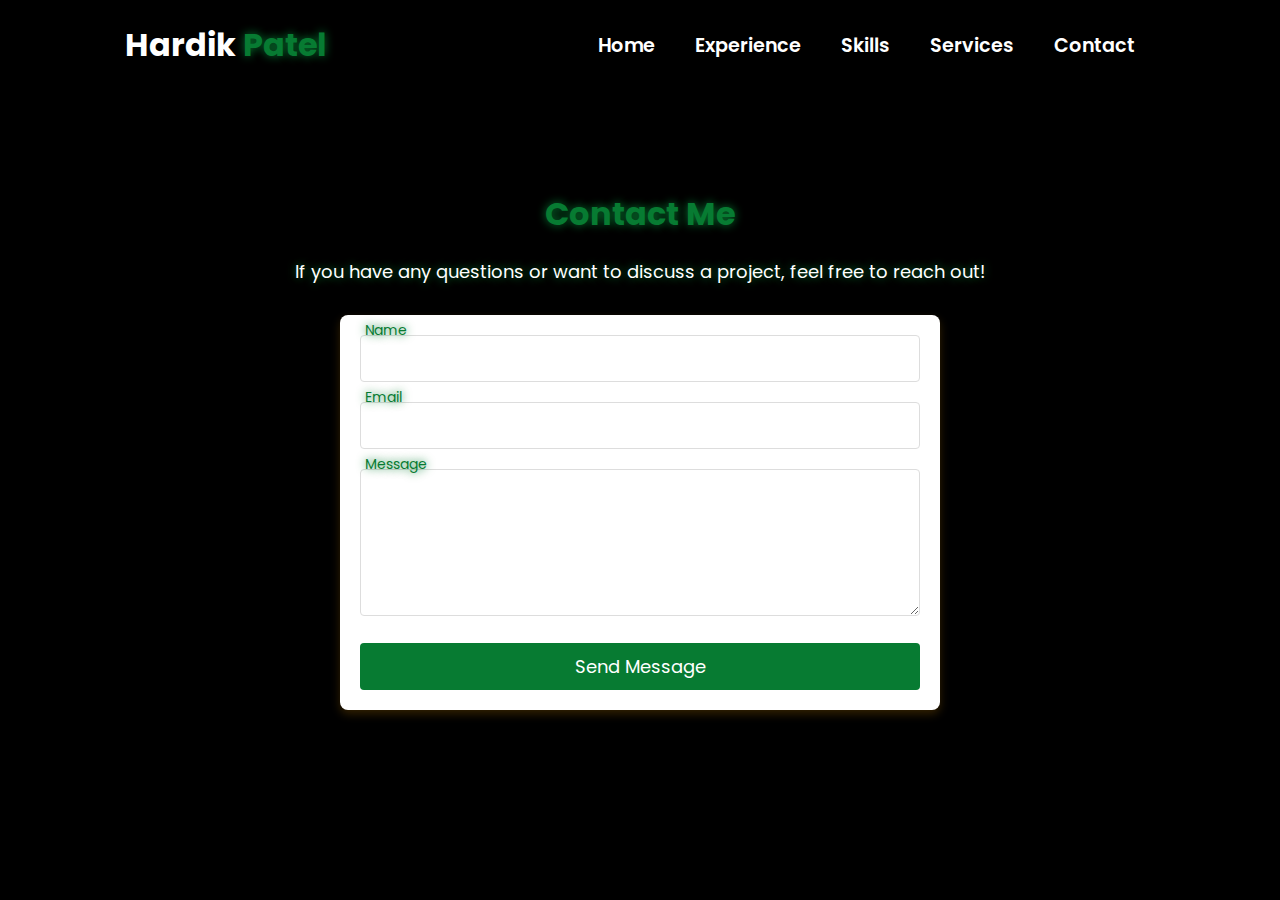
==== contact.html @ febdafad "added" ====
<!DOCTYPE html>
<html lang="en">
<head>
    <meta charset="UTF-8">
    <meta name="viewport" content="width=device-width, initial-scale=1.0">
    <link rel="stylesheet" href="https://cdnjs.cloudflare.com/ajax/libs/font-awesome/6.5.2/css/all.min.css">
    <link rel="stylesheet" href="CSS.css">
    <title>Contact Me</title>
</head>
<body>
    <nav>
        <div class="nav-container">
            <div class="logo" data-aos="zoom-in" data-aos-duration="1500">
                Hardik <span>Patel</span>
            </div>
            <div class="links">
                <div class="link" data-aos="fade-up" data-aos-duration="1500" data-aos-delay="100"><a href="index.html">Home</a></div>
                <div class="link" data-aos="fade-up" data-aos-duration="1500" data-aos-delay="200"><a href="experience.html">Experience</a></div>
                <div class="link" data-aos="fade-up" data-aos-duration="1500" data-aos-delay="300"><a href="skills.html">Skills</a></div>
                <div class="link" data-aos="fade-up" data-aos-duration="1500" data-aos-delay="400"><a href="services.html">Services</a></div>
                <div class="link" data-aos="fade-up" data-aos-duration="1500" data-aos-delay="500"><a href="contact.html">Contact</a></div>
        </div>
        <i class="fa-solid fa-bars hamburg" onclick="hamburg()"></i>
    </div>
        <div class="dropdown">
            <div class="links">
                <a href="index.html">Home</a>
                <a href="experience.html">Experience</a>
                <a href="skills.html">Skills</a>
                <a href="services.html">Service</a>
                <a href="contact.html">Contact</a>
                <i class="fa-solid fa-xmark cancel" onclick="cancel()"></i>
            </div>
        </div>
    </nav>
    <section class="contact">
        <h2>Contact Me</h2>
        <p>If you have any questions or want to discuss a project, feel free to reach out!</p>
        <div class="contact-form">
            <form action="#" method="POST">
                <div class="input-box">
                    <input type="text" name="name" required>
                    <label>Name</label>
                </div>
                <div class="input-box">
                    <input type="email" name="email" required>
                    <label>Email</label>
                </div>
                <div class="input-box">
                    <textarea name="message" rows="5" required></textarea>
                    <label>Message</label>
                </div>
                <button type="submit" class="btn">Send Message</button>
            </form>
        </div>
    </section>
</body>
</html>
---- CSS.css ----
@import url('https://fonts.googleapis.com/css2?family=Poppins:wght@100;200;300;400;500;600&display=swap');
*{
    padding: 0;
    margin: 0;
    font-family: 'Poppins', sans-serif;
    box-sizing: border-box;
}
body{
    width: 100%;
    height: 100vh;
    overflow: hidden;
    background-color: black;
}
nav{
    width: 100%;
    height: 10vh;
    position: sticky;
}
.nav-container{
    width: 100%;
    height: 100%;
    display: flex;
    justify-content: space-around;
    align-items: center;
}
.logo{
    color: white;
    font-size: 2rem;
    font-weight: bold;
}
.logo span{
    color: #077b32;
    text-shadow: 0 0 10px #077b32;
}
.hamburg,
.cancel{
    cursor: pointer;
    position: absolute;
    right: 15px;
    top: 10px;
    color: white;
    display: none;
    font-size: clamp(2.5rem, 0.5rem + 5vw, 3rem);
}
.nav-container .links{
    display: flex;
}
.nav-container .links a{
    position: relative;
    font-size: 1.2rem;
    color: white;
    margin: 0 20px;
    text-decoration: none;
    font-weight: 550;
    transition: 0.3s linear;
}
.nav-container .links a::before{
    position: absolute;
    content: "";
    bottom: -3px;
    left: 0;
    width: 0%;
    height: 3px;
    background-color: #077b32;
    transition: 0.2s linear;
}
.nav-container .links a:hover::before{
    width: 100%;
}
.nav-container .links a:hover{
    color: #077b32;
}
.dropdown{
    z-index: 100;
    position: absolute;
    top: 0;
    transform: translateY(-500px);
    width: 100%;
    height: auto;
    backdrop-filter: blur(4px) brightness(40%);
    box-shadow:  0 0 20px black;
    transition: 0.2s linear;
}
.dropdown .links a{
    display: flex;
    color: white;
    text-decoration: none;
    justify-content: center;
    padding: 15px 0;
    align-items: center;
    transition: 0.2s linear;
}
.dropdown .links a:hover{
    background-color: #077b32;
}
section{
    width: 100%;
    height: 90vh;
}
.main-container{
    width: 100%;
    height: 100%;
    display: flex;
    justify-content: space-evenly;
    align-items: center;
}
.main-container .image{
    width: 500px;
    height: 80vh;
    border-radius: 100%;
    overflow: hidden;
    box-shadow: 0 0 50px #077b32;
}
.main-container .image img{
    width: 100%;
}
.main-container .image:hover{
    animation: animate 1.5s ease-in-out infinite;
}
@keyframes animate {
    0%{
        scale: 1;
    }
    50%{
        scale: 1.05;
    }
    100%{
        scale: 1;
    }
}
.main-container .content{
    color: white;
    width: 40%;
    min-height: 100px;
}
.content h1{
    font-size: clamp(1rem, 1rem + 5vw, 1.8rem);
}
.content h1 span{
    color: #077b32;
    text-shadow: 0  0 10px #077b32;
}
.content .typewriter{
    font-size: clamp(1rem, 1rem + 5vw, 2.5rem);
    font-weight: 600;
}
.content .typewriter-text{
    color: #077b32;
    text-shadow: 0 0 10px #077b32;
}
.content p{
    font-size: clamp(0.4rem , 0.2rem + 9vw, 1rem);
    margin: 10px 0;
}
.social-links i{
    display: inline-flex;
    justify-content: center;
    align-items: center;
    width: 3rem;
    height: 3rem;
    background-color: transparent;
    border: 0.2rem solid #077b32;
    border-radius: 50%;
    color: #077b32;
    margin: 5px 15px;
    font-size: 1.5rem;
    transition: 0.2s linear;
}
.social-links i:hover{
    scale: 1.3;
    color: black;
    background-color: #077b32;
    filter: drop-shadow(0 0 10px #077b32);
}
.content button{
    width: 50%;
    height: 6vh;
    margin: 30px;
    background-color: #077b32;
    color: white;
    border: none;
    outline: none;
    font-size: 120%;
    font-weight: 700;
    border-radius: 5px;
    transition: 0.2s linear;
}
.content button:hover{
    scale: 1.1;
    color: #077b32;
    border: 2px solid #077b32;
    background-color: transparent;
    font-weight: 700;
    box-shadow: 0 0 40px #077b32;
}
@media (max-width:884px) {
    nav .logo{
        position: absolute;
        top: 16px;
        left: 15px;
        font-size: 1.5rem;
    }
    .main-container {
        display: flex;
        flex-direction: column;
    }
    .nav-container .links{
        display: none;
    }
    .hamburg,
    .cancel{
        display: block;
    }
    .main-container .content{
        width: 80%;
    }
    .social-links i{
        width: 2.5rem;
        height: 2.5rem;
        font-size: 1.5rem;
    }
    .main-container .image{
        z-index: -1;
        width: 50%;
        height: 60%;
    }
}
@media (max-width:440px){
    .main-container .image{
        width: 50%;
        height: 60%;
        margin-bottom: 0px;
    }
    .main-container .content{
        width: 80%;
    }
    .main-container button{
        margin-top: 15px;
    }
}

/* Services Page */
.services .service-container {
    display: flex;
    justify-content: center;
    flex-wrap: wrap;
    gap: 20px;
}
.services h2{
    text-align: center;
    color: #077b32;
    text-shadow: 0  0 10px #077b32;

}
.services .service-box {
    background: #fff;
    border: 1px solid #ddd;
    border-radius: 8px;
    padding: 20px;
    width: 300px;
    box-shadow: 0 4px 10px rgba(0, 0, 0, 0.1);
    transition: transform 0.3s;
}

.services .service-box:hover {
    transform: scale(1.05);
}

.services .service-box i {
    font-size: 40px;
    color: #077b32;
    margin-bottom: 10px;
}

.services .service-box h3 {
    font-size: 24px;
    margin-bottom: 10px;
    color: #333;
}

/* Skills Page */
.skills h2{
    text-align: center;
    color: #077b32;
    text-shadow: 0  0 10px #077b32;

}
.skills .skills-list {
    list-style: none;
    max-width: 600px;
    margin: 0 auto;
    padding: 0;
    text-align: left;
}

.skills .skills-list li {
    margin-bottom: 15px;
    font-size: 18px;
    color: #ffffff;
}

.skills .skills-list strong {
    color: #077b32;
}

/* Experience Page */
.experience h2{
    text-align: center;
    color: #077b32;
    text-shadow: 0  0 10px #077b32;

}
.experience .experience-container {
    display: flex;
    flex-direction: column;
    align-items: center;
    gap: 20px;
}

.experience .experience-box {
    background: #fff;
    border: 1px solid #ddd;
    border-radius: 8px;
    padding: 20px;
    width: 80%;
    max-width: 600px;
    box-shadow: 0 4px 10px rgba(0, 0, 0, 0.1);
    text-align: left;
    transition: transform 0.3s;
}
.experience .experience-box:hover {
    transform: scale(1.05);
}
.experience .experience-box h3 {
    font-size: 24px;
    color: #077b32;
    margin-bottom: 5px;
}

.experience .experience-box p {
    margin: 5px 0;
    color: #555;
}

.experience .experience-box strong {
    color: #333;
}

/* Media Queries for Responsiveness */
@media (max-width: 768px) {
    .home {
        flex-direction: column;
        text-align: center;
    }

    .home-content {
        margin-left: 0;
        margin-top: 20px;
    }

    .services .service-container {
        flex-direction: column;
    }

    .experience .experience-box {
        width: 100%;
    }
}
/* Contact Section */
.contact {
    padding: 100px 20px 50px;
    text-align: center;
    color: #077b32;
    text-shadow: 0  0 10px #077b32;

}

.contact h2 {
    font-size: 32px;
    color: 077b32;
    margin-bottom: 20px;
}

.contact p {
    font-size: 18px;
    color: #ffffff;
    margin-bottom: 30px;
}

.contact-form {
    max-width: 600px;
    margin: 0 auto;
    background: #fff;
    padding: 20px;
    border-radius: 8px;
    box-shadow: 0 4px 10px rgba(255, 165, 0, 0.2);
}

.contact-form form {
    display: flex;
    flex-direction: column;
}

.contact-form .input-box {
    position: relative;
    margin-bottom: 20px;
}

.contact-form .input-box input,
.contact-form .input-box textarea {
    width: 100%;
    padding: 10px;
    font-size: 16px;
    border: 1px solid #ddd;
    border-radius: 4px;
    outline: none;
}

.contact-form .input-box label {
    position: absolute;
    top: 10px;
    left: 10px;
    font-size: 16px;
    color: #077b32;
    pointer-events: none;
    transition: 0.3s ease;
}

.contact-form .input-box input:focus + label,
.contact-form .input-box textarea:focus + label,
.contact-form .input-box input:not(:placeholder-shown) + label,
.contact-form .input-box textarea:not(:placeholder-shown) + label {
    top: -15px;
    left: 5px;
    font-size: 14px;
    color:077b32 ;
}

.contact-form .btn {
    padding: 10px;
    font-size: 18px;
    color: #fff;
    background-color: #077b32;
    border: none;
    border-radius: 4px;
    cursor: pointer;
    transition: 0.3s ease;
}

.contact-form .btn:hover {
    background-color: #077b32;
}
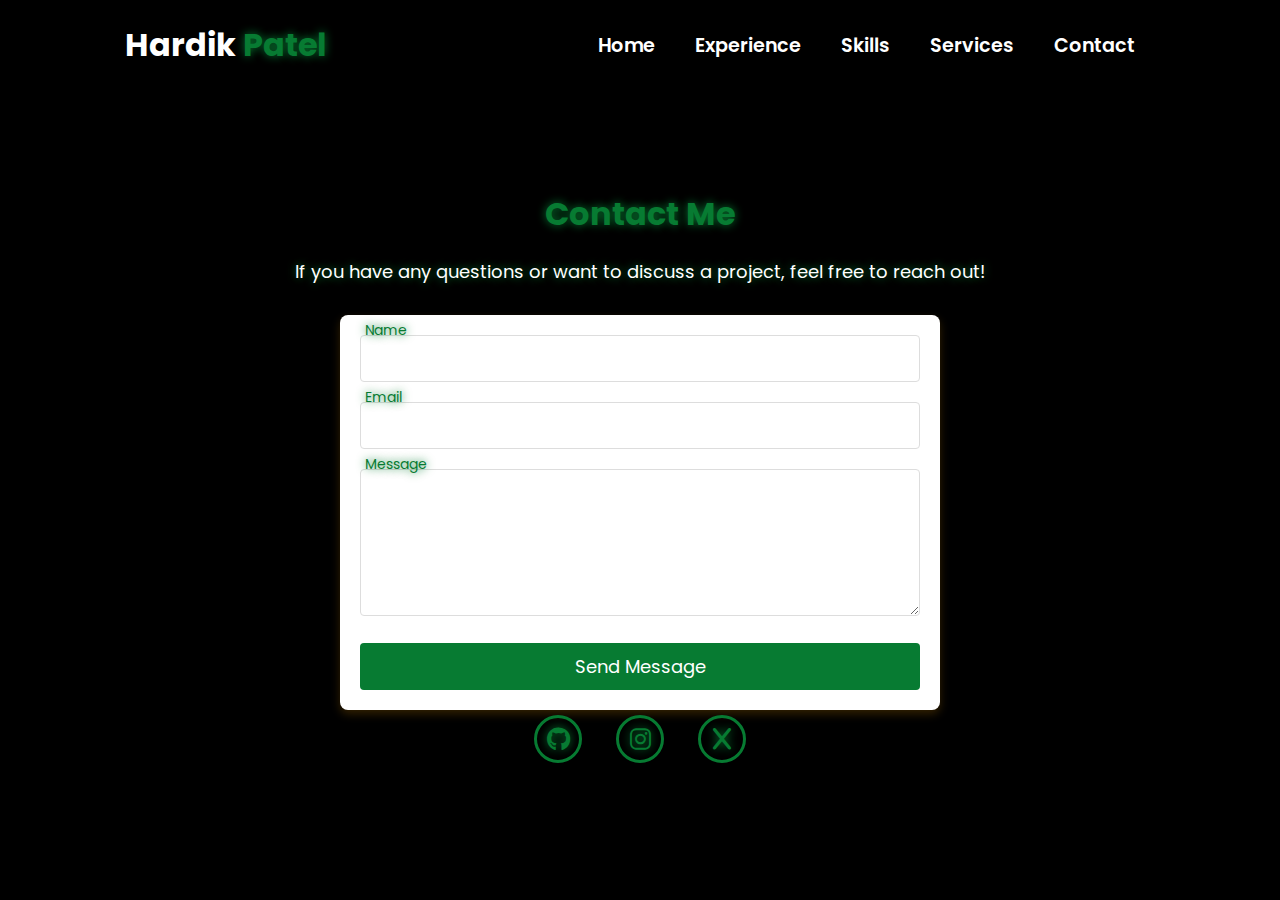
==== commit 41fc8814: "Update contact.html" ====
--- a/contact.html
+++ b/contact.html
@@ -53,6 +53,11 @@
                 <button type="submit" class="btn">Send Message</button>
             </form>
         </div>
+         <div class="social-links">
+                    <a href="https://github.com/HardikPatel74" data-aos="fade-up" data-aos-duration="1500" data-aos-delay="1300"><i class="fa-brands fa-github"></i></a>
+                    <a href="https://www.instagram.com/hardikk_patel7/" data-aos="fade-up" data-aos-duration="1500" data-aos-delay="1400"><i class="fa-brands fa-instagram"></i></a>
+                    <a href="https://x.com/HARDIKPATE87443?t=7Mikq6JWQeaKbfmCk2Y1ag&s=08" data-aos="fade-up" data-aos-duration="1500" data-aos-delay="1600"><i class="fa-brands fa-x"></i></a>
+                </div>
     </section>
 </body>
 </html>
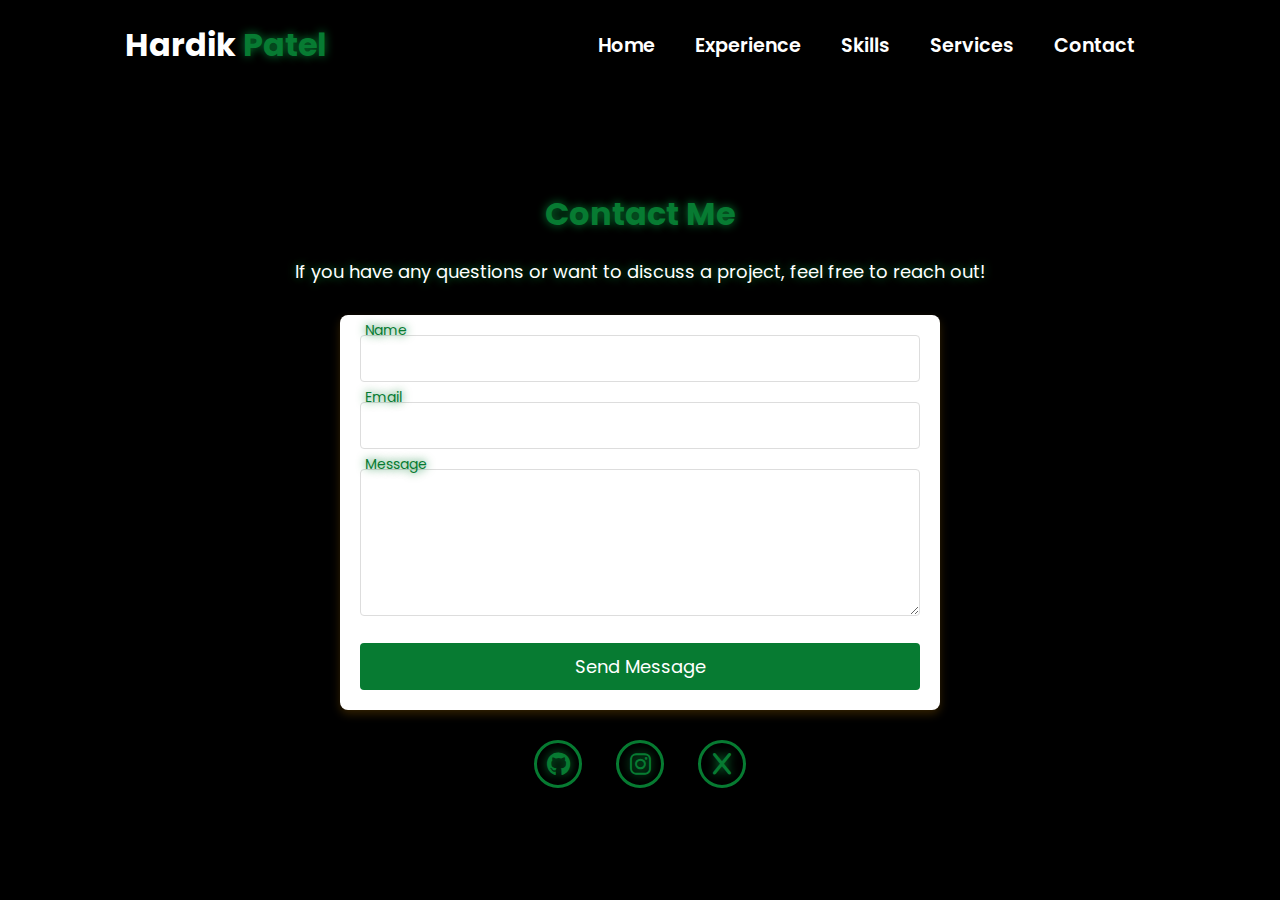
==== commit 2240c76b: "Update contact.html" ====
--- a/contact.html
+++ b/contact.html
@@ -53,6 +53,7 @@
                 <button type="submit" class="btn">Send Message</button>
             </form>
         </div>
+           &nbsp; &nbsp; &nbsp;&nbsp;&nbsp;
          <div class="social-links">
                     <a href="https://github.com/HardikPatel74" data-aos="fade-up" data-aos-duration="1500" data-aos-delay="1300"><i class="fa-brands fa-github"></i></a>
                     <a href="https://www.instagram.com/hardikk_patel7/" data-aos="fade-up" data-aos-duration="1500" data-aos-delay="1400"><i class="fa-brands fa-instagram"></i></a>
--- a/CSS.css
+++ b/CSS.css
@@ -449,4 +449,24 @@
 
 .contact-form .btn:hover {
     background-color: #077b32;
-}+}
+.social-links i{
+    display: inline-flex;
+    justify-content: center;
+    align-items: center;
+    width: 3rem;
+    height: 3rem;
+    background-color: transparent;
+    border: 0.2rem solid #077b32;
+    border-radius: 50%;
+    color: #077b32;
+    margin: 5px 15px;
+    font-size: 1.5rem;
+    transition: 0.2s linear;
+}
+.social-links i:hover{
+    scale: 1.3;
+    color: black;
+    background-color: #077b32;
+    filter: drop-shadow(0 0 10px #077b32);
+}
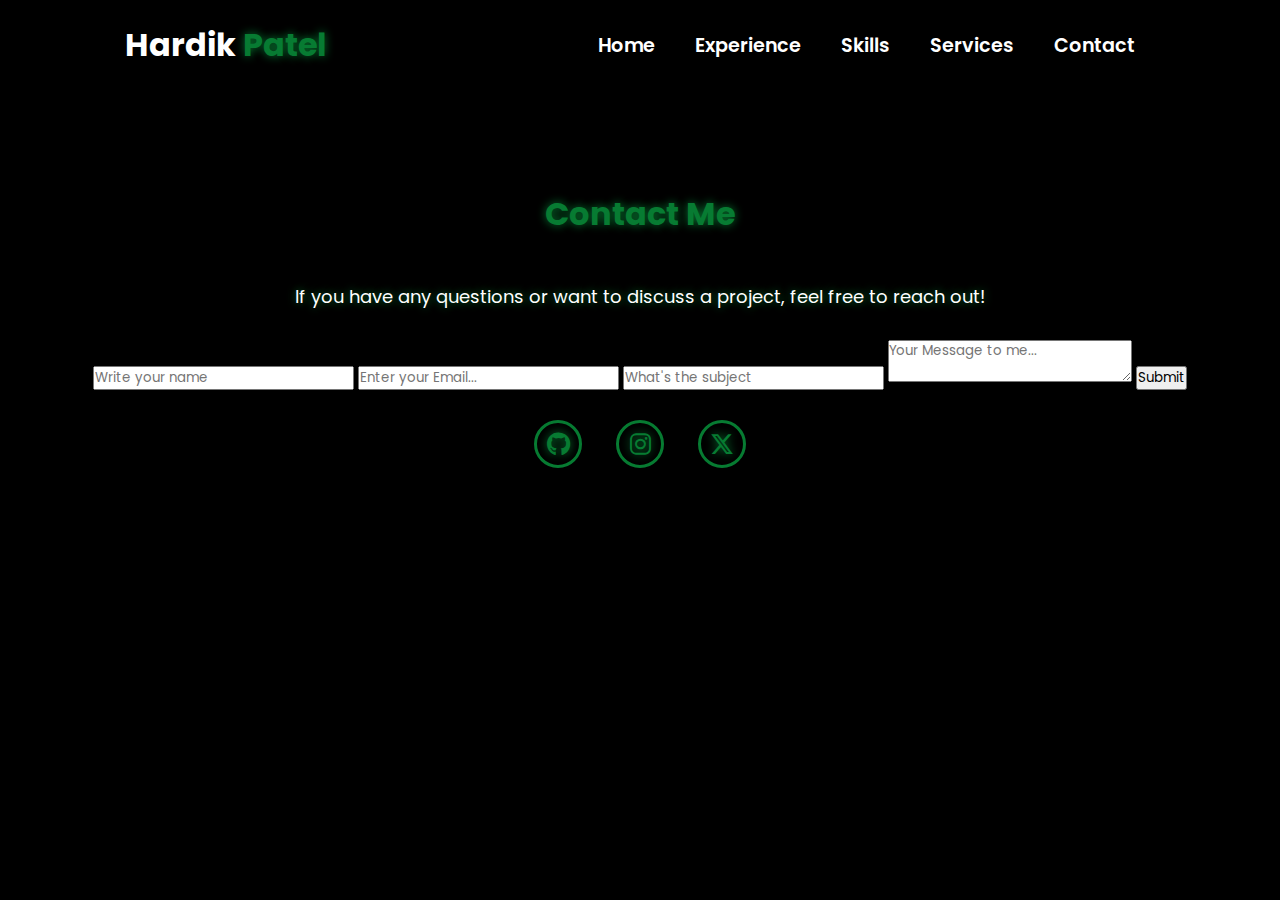
==== commit 8bccb387: "Update contact.html" ====
--- a/contact.html
+++ b/contact.html
@@ -35,30 +35,25 @@
     </nav>
     <section class="contact">
         <h2>Contact Me</h2>
+        &nbsp; &nbsp; &nbsp;&nbsp;&nbsp;
         <p>If you have any questions or want to discuss a project, feel free to reach out!</p>
-        <div class="contact-form">
-            <form action="#" method="POST">
-                <div class="input-box">
-                    <input type="text" name="name" required>
-                    <label>Name</label>
-                </div>
-                <div class="input-box">
-                    <input type="email" name="email" required>
-                    <label>Email</label>
-                </div>
-                <div class="input-box">
-                    <textarea name="message" rows="5" required></textarea>
-                    <label>Message</label>
-                </div>
-                <button type="submit" class="btn">Send Message</button>
+        <div class="contact-container">
+            <form action="https://api.web3forms.com/submit" method="POST">
+
+                <input type="hidden" name="access_key" value="3472666a-1241-442d-a0c7-44a038195654">            
+                <input type="text" name="name" placeholder="Write your name" required>
+                <input type="email" name="email" placeholder="Enter your Email..." required>
+                <input type="text" name="subject" placeholder="What's the subject" required>
+                <textarea placeholder="Your Message to me..." required></textarea>
+                <button type="submit">Submit</button>
             </form>
+        </div>    
+        &nbsp; &nbsp; &nbsp;&nbsp;&nbsp; 
+        <div class="social-links">
+            <a href="https://github.com/HardikPatel74" data-aos="fade-up" data-aos-duration="1500" data-aos-delay="1300"><i class="fa-brands fa-github"></i></a>
+            <a href="https://www.instagram.com/hardikk_patel7/" data-aos="fade-up" data-aos-duration="1500" data-aos-delay="1400"><i class="fa-brands fa-instagram"></i></a>
+            <a href="https://x.com/HARDIKPATE87443?t=7Mikq6JWQeaKbfmCk2Y1ag&s=08" data-aos="fade-up" data-aos-duration="1500" data-aos-delay="1600"><i class="fa-brands fa-x-twitter"></i></a>
         </div>
-           &nbsp; &nbsp; &nbsp;&nbsp;&nbsp;
-         <div class="social-links">
-                    <a href="https://github.com/HardikPatel74" data-aos="fade-up" data-aos-duration="1500" data-aos-delay="1300"><i class="fa-brands fa-github"></i></a>
-                    <a href="https://www.instagram.com/hardikk_patel7/" data-aos="fade-up" data-aos-duration="1500" data-aos-delay="1400"><i class="fa-brands fa-instagram"></i></a>
-                    <a href="https://x.com/HARDIKPATE87443?t=7Mikq6JWQeaKbfmCk2Y1ag&s=08" data-aos="fade-up" data-aos-duration="1500" data-aos-delay="1600"><i class="fa-brands fa-x"></i></a>
-                </div>
     </section>
 </body>
 </html>
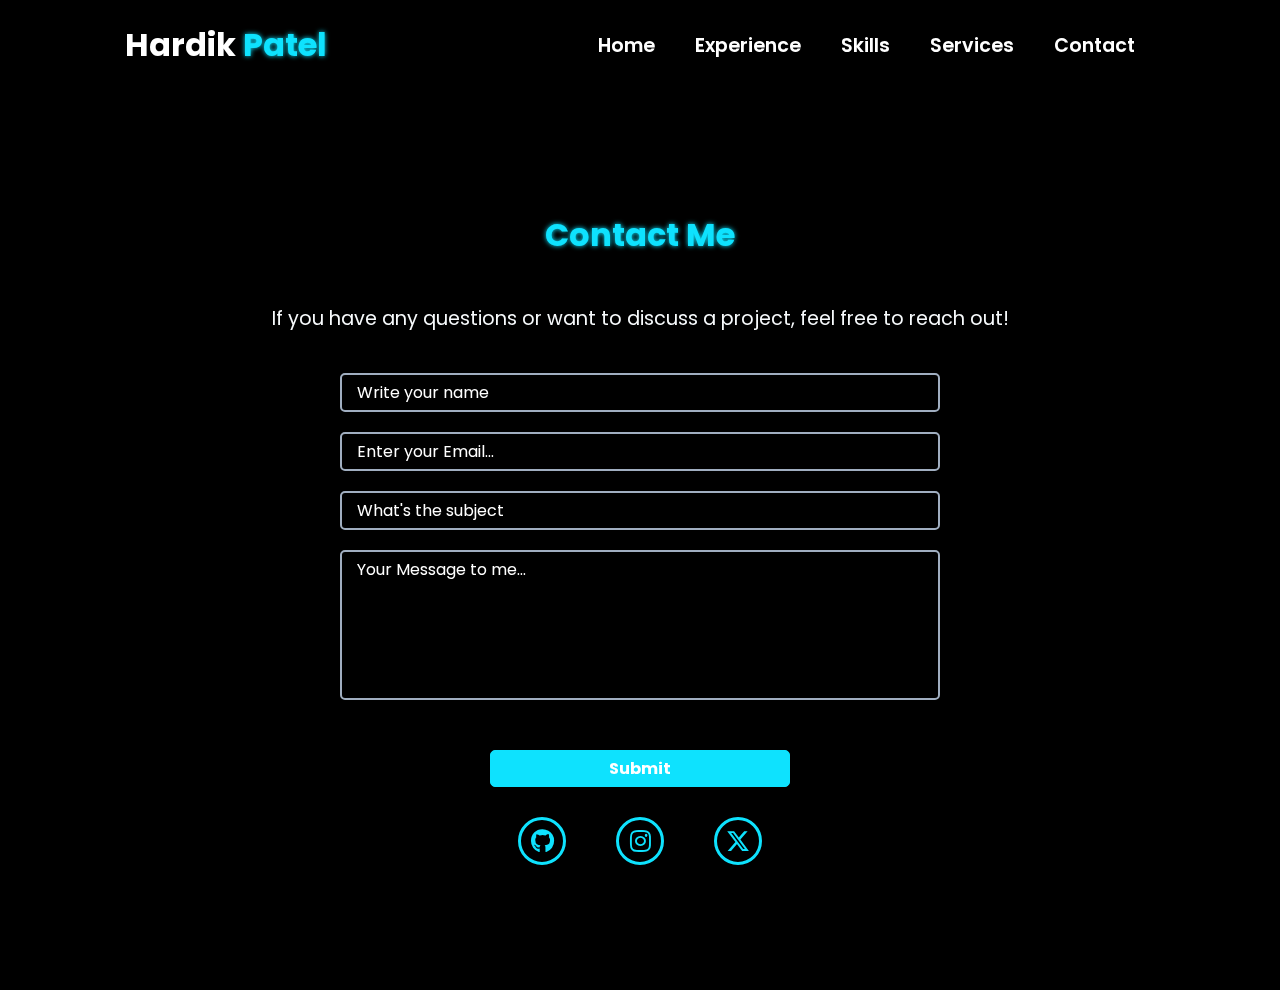
==== commit bfaa40bf: "Update contact.html" ====
--- a/contact.html
+++ b/contact.html
@@ -41,10 +41,10 @@
             <form action="https://api.web3forms.com/submit" method="POST">
 
                 <input type="hidden" name="access_key" value="3472666a-1241-442d-a0c7-44a038195654">            
-                <input type="text" name="name" placeholder="Write your name" required>
-                <input type="email" name="email" placeholder="Enter your Email..." required>
-                <input type="text" name="subject" placeholder="What's the subject" required>
-                <textarea placeholder="Your Message to me..." required></textarea>
+                <input type="text" name="Name" placeholder="Write your name" required>
+                <input type="email" name="Email" placeholder="Enter your Email..." required>
+                <input type="text" name="Subject" placeholder="What's the subject" required>
+                <textarea name="Message" placeholder="Your Message to me..." required></textarea>
                 <button type="submit">Submit</button>
             </form>
         </div>    
--- a/CSS.css
+++ b/CSS.css
@@ -8,8 +8,9 @@
 body{
     width: 100%;
     height: 100vh;
-    overflow: hidden;
-    background-color: black;
+    overflow: scroll;
+    background-color:  #000000;
+ 
 }
 nav{
     width: 100%;
@@ -29,15 +30,15 @@
     font-weight: bold;
 }
 .logo span{
-    color: #077b32;
-    text-shadow: 0 0 10px #077b32;
+    color: #0ee2fe;
+    text-shadow: 0 0 5px #0ee2fe;
 }
 .hamburg,
 .cancel{
     cursor: pointer;
     position: absolute;
     right: 15px;
-    top: 10px;
+    top: 5px;
     color: white;
     display: none;
     font-size: clamp(2.5rem, 0.5rem + 5vw, 3rem);
@@ -61,14 +62,14 @@
     left: 0;
     width: 0%;
     height: 3px;
-    background-color: #077b32;
+    background-color: #0ee2fe;
     transition: 0.2s linear;
 }
 .nav-container .links a:hover::before{
     width: 100%;
 }
 .nav-container .links a:hover{
-    color: #077b32;
+    color: #0ee2fe;
 }
 .dropdown{
     z-index: 100;
@@ -91,7 +92,7 @@
     transition: 0.2s linear;
 }
 .dropdown .links a:hover{
-    background-color: #077b32;
+    background-color: #0ee2fe;
 }
 section{
     width: 100%;
@@ -109,7 +110,7 @@
     height: 80vh;
     border-radius: 100%;
     overflow: hidden;
-    box-shadow: 0 0 50px #077b32;
+    box-shadow: 0 0 50px #0ee2fe;
 }
 .main-container .image img{
     width: 100%;
@@ -137,20 +138,20 @@
     font-size: clamp(1rem, 1rem + 5vw, 1.8rem);
 }
 .content h1 span{
-    color: #077b32;
-    text-shadow: 0  0 10px #077b32;
+    color: #0ee2fe;
+    text-shadow: 0  0 5px #0ee2fe;
 }
 .content .typewriter{
     font-size: clamp(1rem, 1rem + 5vw, 2.5rem);
     font-weight: 600;
 }
 .content .typewriter-text{
-    color: #077b32;
-    text-shadow: 0 0 10px #077b32;
+    color: #0ee2fe;
+    text-shadow: 0 0 5px #0ee2fe;
 }
 .content p{
     font-size: clamp(0.4rem , 0.2rem + 9vw, 1rem);
-    margin: 10px 0;
+    margin: 5px 0;
 }
 .social-links i{
     display: inline-flex;
@@ -159,9 +160,9 @@
     width: 3rem;
     height: 3rem;
     background-color: transparent;
-    border: 0.2rem solid #077b32;
+    border: 0.2rem solid #0ee2fe;
     border-radius: 50%;
-    color: #077b32;
+    color: #0ee2fe;
     margin: 5px 15px;
     font-size: 1.5rem;
     transition: 0.2s linear;
@@ -169,14 +170,14 @@
 .social-links i:hover{
     scale: 1.3;
     color: black;
-    background-color: #077b32;
-    filter: drop-shadow(0 0 10px #077b32);
+    background-color: #0ee2fe;
+    filter: drop-shadow(0 0 5px #0ee2fe);
 }
 .content button{
     width: 50%;
     height: 6vh;
     margin: 30px;
-    background-color: #077b32;
+    background-color: #0ee2fe;
     color: white;
     border: none;
     outline: none;
@@ -187,11 +188,11 @@
 }
 .content button:hover{
     scale: 1.1;
-    color: #077b32;
-    border: 2px solid #077b32;
+    color: #0ee2fe;
+    border: 2px solid #0ee2fe;
     background-color: transparent;
     font-weight: 700;
-    box-shadow: 0 0 40px #077b32;
+    box-shadow: 0 0 40px #0ee2fe;
 }
 @media (max-width:884px) {
     nav .logo{
@@ -248,8 +249,8 @@
 }
 .services h2{
     text-align: center;
-    color: #077b32;
-    text-shadow: 0  0 10px #077b32;
+    color: #0ee2fe;
+    text-shadow: 0  0 5px #0ee2fe;
 
 }
 .services .service-box {
@@ -258,7 +259,7 @@
     border-radius: 8px;
     padding: 20px;
     width: 300px;
-    box-shadow: 0 4px 10px rgba(0, 0, 0, 0.1);
+    box-shadow: 0 4px 5px rgba(0, 0, 0, 0.1);
     transition: transform 0.3s;
 }
 
@@ -268,46 +269,74 @@
 
 .services .service-box i {
     font-size: 40px;
-    color: #077b32;
-    margin-bottom: 10px;
+    color: #0ee2fe;
+    margin-bottom: 5px;
 }
 
 .services .service-box h3 {
     font-size: 24px;
-    margin-bottom: 10px;
-    color: #333;
-}
-
-/* Skills Page */
+    margin-bottom: 5px;
+    color: #0ee2fe;
+}
+
+/*Skills Page*/
+.skills-container {
+    display: flex;
+    flex-wrap: wrap;
+    justify-content: center;
+    gap: 20px;
+    padding: 40px;
+}
 .skills h2{
     text-align: center;
-    color: #077b32;
-    text-shadow: 0  0 10px #077b32;
-
-}
-.skills .skills-list {
+    color: #0ee2fe;
+    text-shadow: 0  0 5px #0ee2fe;
+}
+.skill-card {
+    background: white;
+    border-radius: 5px;
+    box-shadow: 0 4px 6px rgba(0, 0, 0, 0.1);
+    padding: 20px;
+    text-align: center;
+    width: 300px;
+    transition: transform 0.3s;
+}
+
+.skill-card:hover {
+    transform: scale(1.05);
+    box-shadow: 0 8px 16px rgba(0, 0, 0, 0.2);
+}
+
+.skill-card img {
+    width: 50px;
+    height: 50px;
+    margin-bottom: 15px;
+}
+
+.skill-card h2 {
+    margin: 5px 0;
+    font-size: 1.5em;
+    color: #0ee2fe;
+}
+.skill-card h3 {
+    font-size: 24px;
+    color: #0ee2fe;
+    margin-bottom: 5px;
+}
+
+.skill-card ul {
     list-style: none;
-    max-width: 600px;
-    margin: 0 auto;
     padding: 0;
-    text-align: left;
-}
-
-.skills .skills-list li {
-    margin-bottom: 15px;
-    font-size: 18px;
-    color: #ffffff;
-}
-
-.skills .skills-list strong {
-    color: #077b32;
-}
-
+}
+
+.skill-card ul li {
+    margin: 5px 0;
+}
 /* Experience Page */
 .experience h2{
     text-align: center;
-    color: #077b32;
-    text-shadow: 0  0 10px #077b32;
+    color: #0ee2fe;
+    text-shadow: 0  0 5px #0ee2fe;
 
 }
 .experience .experience-container {
@@ -324,7 +353,7 @@
     padding: 20px;
     width: 80%;
     max-width: 600px;
-    box-shadow: 0 4px 10px rgba(0, 0, 0, 0.1);
+    box-shadow: 0 4px 5px rgba(0, 0, 0, 0.1);
     text-align: left;
     transition: transform 0.3s;
 }
@@ -333,7 +362,7 @@
 }
 .experience .experience-box h3 {
     font-size: 24px;
-    color: #077b32;
+    color: #0ee2fe;
     margin-bottom: 5px;
 }
 
@@ -368,105 +397,105 @@
 }
 /* Contact Section */
 .contact {
-    padding: 100px 20px 50px;
-    text-align: center;
-    color: #077b32;
-    text-shadow: 0  0 10px #077b32;
-
-}
-
-.contact h2 {
-    font-size: 32px;
-    color: 077b32;
-    margin-bottom: 20px;
-}
-
-.contact p {
-    font-size: 18px;
-    color: #ffffff;
-    margin-bottom: 30px;
-}
-
-.contact-form {
-    max-width: 600px;
-    margin: 0 auto;
-    background: #fff;
-    padding: 20px;
-    border-radius: 8px;
-    box-shadow: 0 4px 10px rgba(255, 165, 0, 0.2);
-}
-
-.contact-form form {
-    display: flex;
-    flex-direction: column;
-}
-
-.contact-form .input-box {
-    position: relative;
-    margin-bottom: 20px;
-}
-
-.contact-form .input-box input,
-.contact-form .input-box textarea {
-    width: 100%;
-    padding: 10px;
-    font-size: 16px;
-    border: 1px solid #ddd;
-    border-radius: 4px;
-    outline: none;
-}
-
-.contact-form .input-box label {
-    position: absolute;
-    top: 10px;
-    left: 10px;
-    font-size: 16px;
-    color: #077b32;
-    pointer-events: none;
-    transition: 0.3s ease;
-}
-
-.contact-form .input-box input:focus + label,
-.contact-form .input-box textarea:focus + label,
-.contact-form .input-box input:not(:placeholder-shown) + label,
-.contact-form .input-box textarea:not(:placeholder-shown) + label {
-    top: -15px;
-    left: 5px;
-    font-size: 14px;
-    color:077b32 ;
-}
-
-.contact-form .btn {
-    padding: 10px;
-    font-size: 18px;
-    color: #fff;
-    background-color: #077b32;
-    border: none;
-    border-radius: 4px;
-    cursor: pointer;
-    transition: 0.3s ease;
-}
-
-.contact-form .btn:hover {
-    background-color: #077b32;
-}
-.social-links i{
-    display: inline-flex;
+    display: flex;
     justify-content: center;
     align-items: center;
-    width: 3rem;
-    height: 3rem;
+    flex-direction: column;
+    height: 100vh; /* Full viewport height */
+    background-color: #000000;
+    text-align: center;
+    padding: 20px; /* Optional padding for small screens */
+}
+
+.contact h2 {
+    font-size: 2em;
+    color: #0ee2fe;
+    text-shadow: 0 0 5px #0ee2fe;
+    margin-bottom: 20px;
+}
+
+.contact p {
+    font-size: 1.2em;
+    color: #f7fafc;
+    margin-bottom: 40px;
+}
+
+.contact-container {
+    width: 100%;
+    max-width: 600px;
+}
+
+.contact-container form {
+    display: grid;
+    gap: 20px;
+    width: 100%;
+}
+
+.contact-container input,
+.contact-container textarea,
+.contact-container button {
+    background: transparent;
+    border: 2px solid #a0aec0;
+    border-radius: 5px;
+    padding: 5px 15px;
+    font-size: 1em;
+    color: #f7fafc;
+}
+
+.contact-container input::placeholder,
+.contact-container textarea::placeholder {
+    color: #ffffff;
+}
+
+.contact-container input:focus,
+.contact-container textarea:focus {
+    outline: none;
+    border-color: #0ee2fe;
+}
+
+.contact-container textarea {
+    resize: none;
+    height: 150px;
+}
+
+.contact-container button {
+    padding: 5px;
+    border: 1px solid #0ee2fe;
+    border-radius: 5px;
+    font-size: 1em;
+    width: 50%;
+    margin: 30px auto 0;
+    background-color: #0ee2fe;
+    color: white;
+    font-weight: 700;
+    cursor: pointer;
+    transition: 0.2s linear;
+}
+
+.contact-container button:hover {
+    transform: scale(1.1);
+    color: #0ee2fe;
+    border: 2px solid #0ee2fe;
     background-color: transparent;
-    border: 0.2rem solid #077b32;
-    border-radius: 50%;
-    color: #077b32;
-    margin: 5px 15px;
-    font-size: 1.5rem;
-    transition: 0.2s linear;
-}
-.social-links i:hover{
-    scale: 1.3;
-    color: black;
-    background-color: #077b32;
-    filter: drop-shadow(0 0 10px #077b32);
-}
+    font-weight: 700;
+    box-shadow: 0 0 40px #077b32;
+}
+
+/* Social Links */
+
+.contact .social-links {
+    display: flex;
+    justify-content: center;
+    gap: 20px;
+}
+.contact .social-links a {
+    text-decoration: none;
+    color: white;
+    font-size: 2em;
+    transition: transform 0.3s;
+}
+
+.social-links a:hover {
+    transform: scale(1.2);
+}
+
